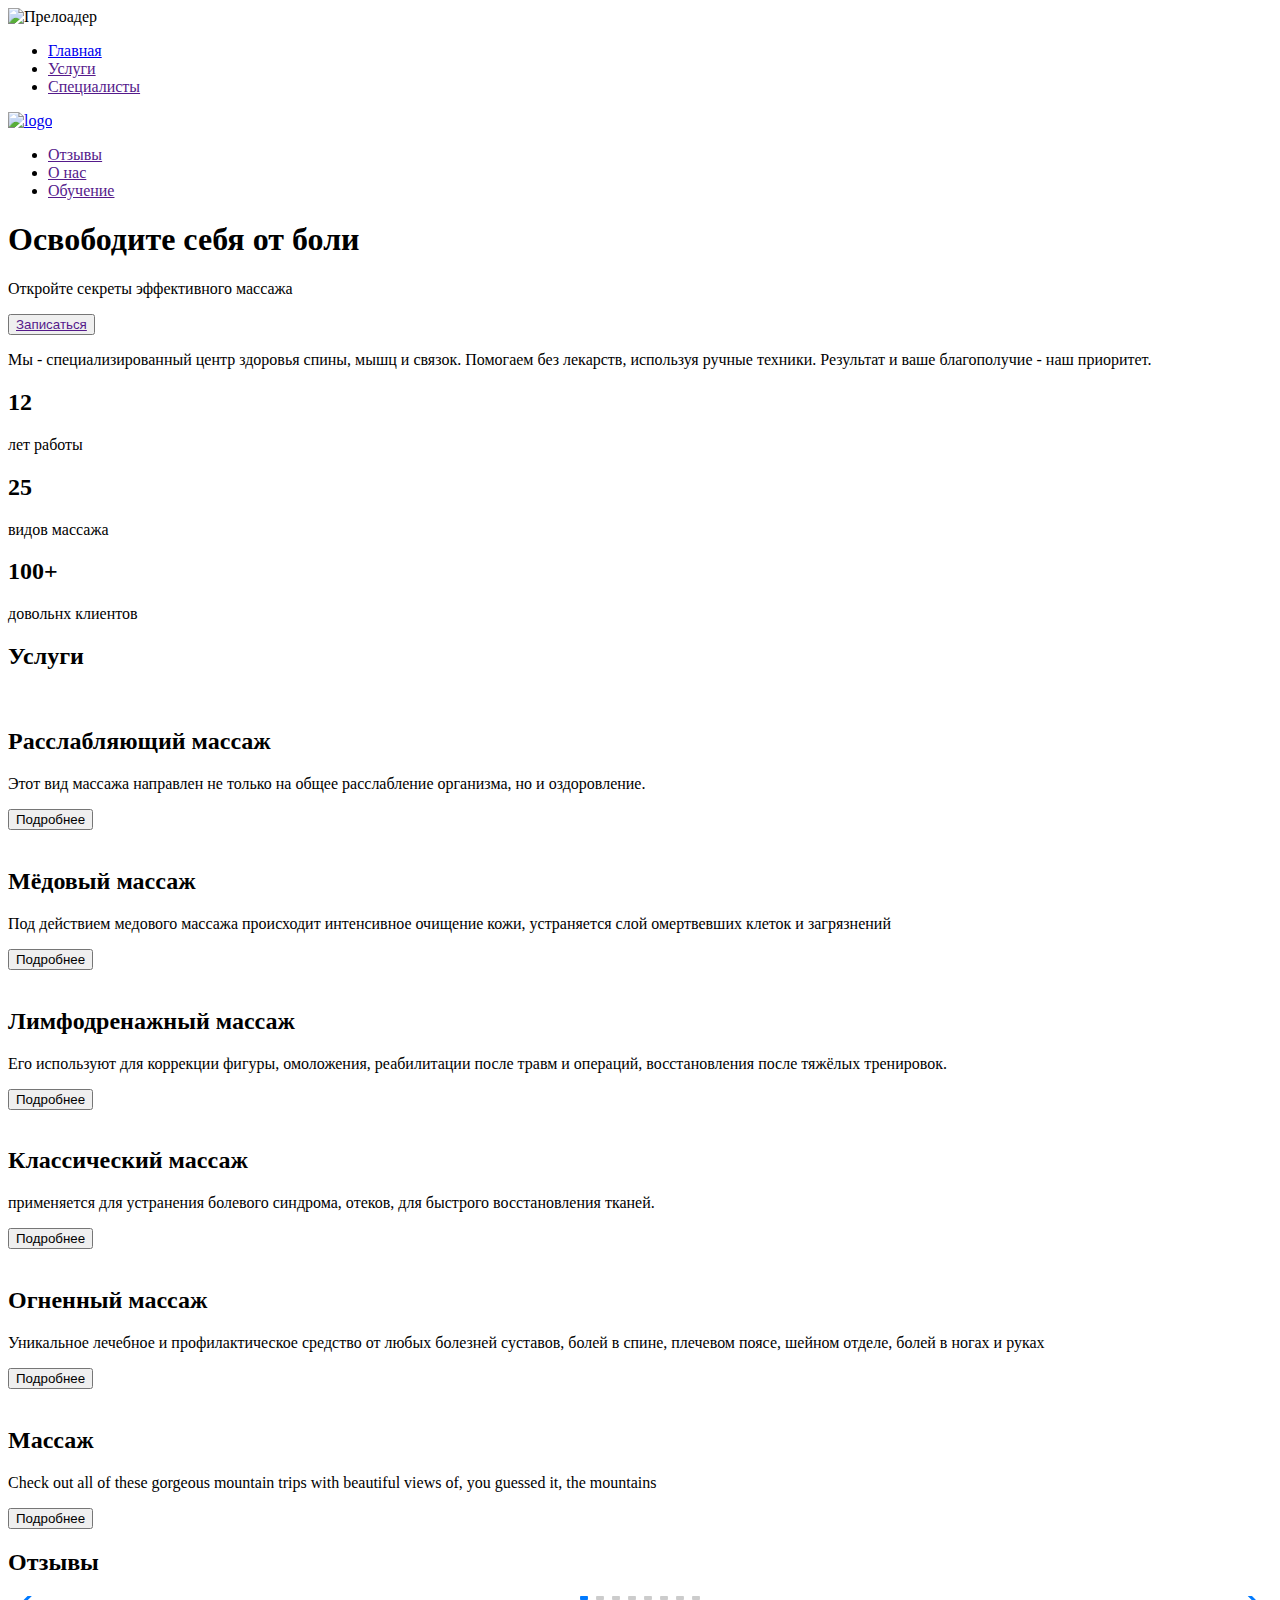
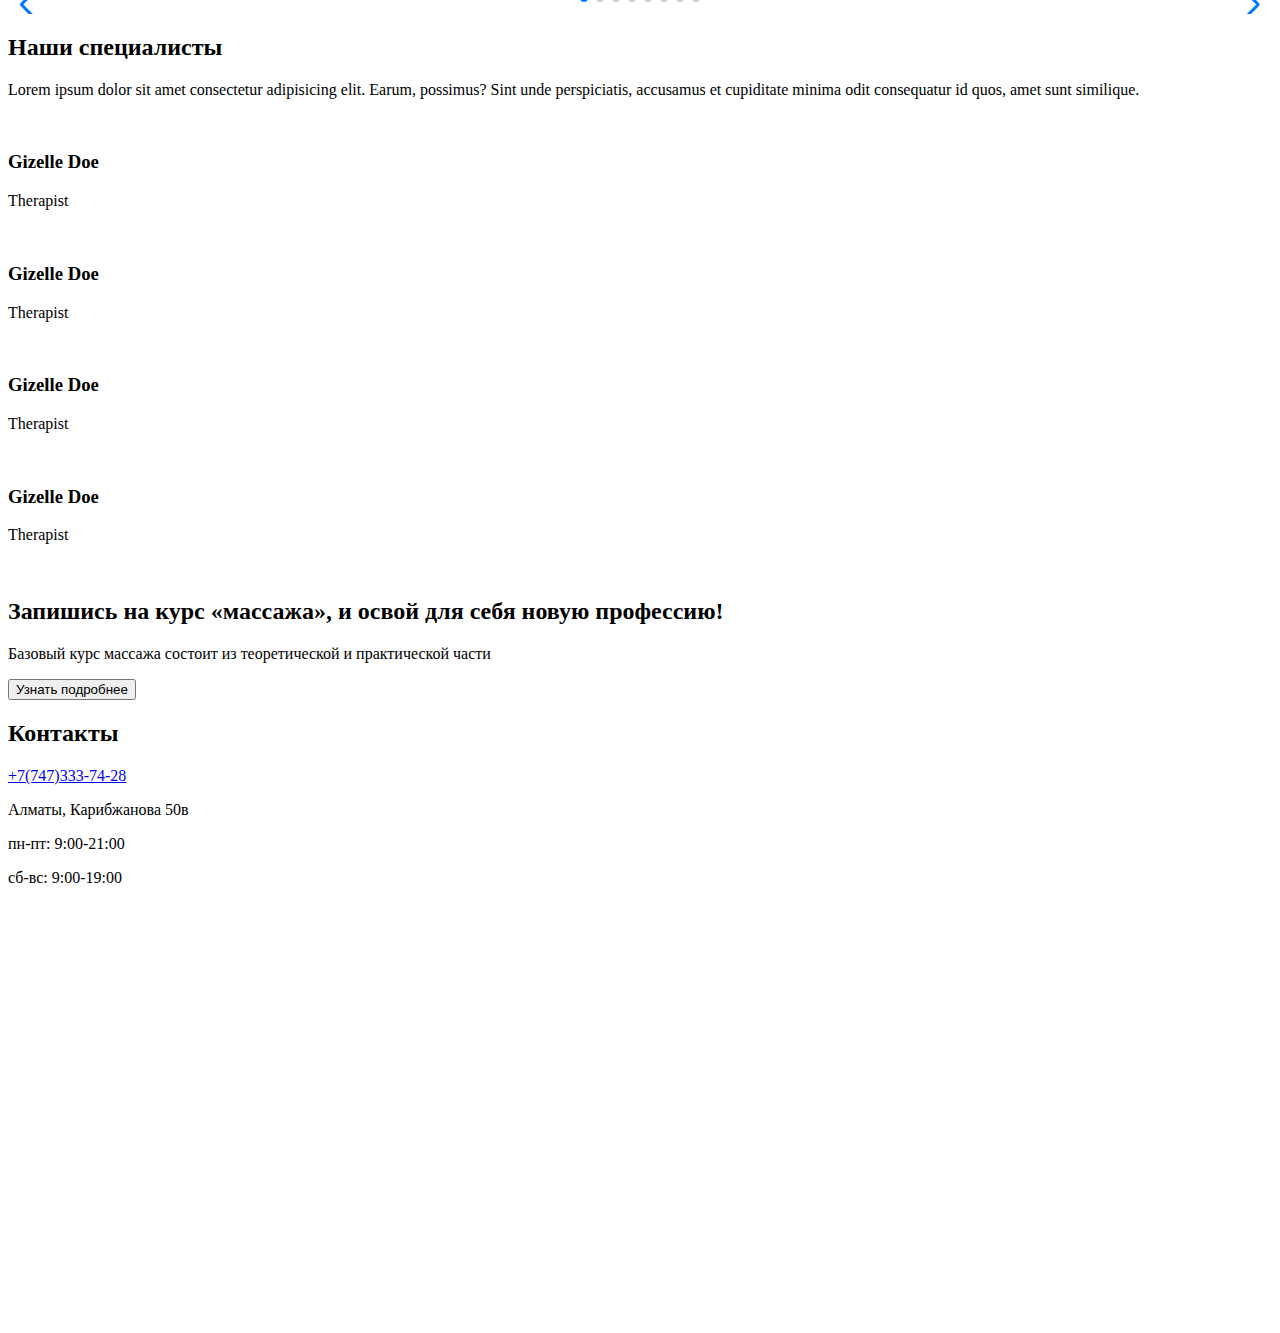
==== index.html @ 3107fb5e "Add files via upload" ====
<!DOCTYPE html>
<html lang="en">
<head>
    <meta charset="UTF-8">
    <meta http-equiv="X-UA-Compatible" content="IE=edge">
    <meta name="viewport" content="width=device-width, initial-scale=1.0">
    <title>DH Kaharov</title>
    <link rel="shortcut icon" href="./img/icon.png" type="image/x-icon">
    <link rel="stylesheet" href="css/main.css">
    <link rel="stylesheet" href="./sourse/css/style.css">
    <link href="https://cdn.jsdelivr.net/npm/bootstrap@5.3.0/dist/css/bootstrap.min.css" rel="stylesheet" integrity="sha384-9ndCyUaIbzAi2FUVXJi0CjmCapSmO7SnpJef0486qhLnuZ2cdeRhO02iuK6FUUVM" crossorigin="anonymous">
    <link href="https://fonts.googleapis.com/css?family=Open+Sans:300,regular,500,600,700,800,300italic,italic,500italic,600italic,700italic,800italic" rel="stylesheet" />
    <link href="https://fonts.googleapis.com/css?family=Geologica:300,regular,500,600,700,800,300italic,italic,500italic,600italic,700italic,800italic" rel="stylesheet" />
    <link rel="stylesheet" href="https://cdn.jsdelivr.net/npm/swiper@9/swiper-bundle.min.css"/>
</head>
<body>
    <div class="wrapper">
        <div id="preloader">
            <img src="img/preloader.jpg" alt="Прелоадер">
        </div>  
        <header class="main">
            <div class="container">
                <nav class="main-nav">
                    <ul>
                      <li><a href="index.html">Главная</a></li>
                      <li><a href="">Услуги</a></li>
                      <li><a href="">Специалисты</a></li>
                    </ul>
                    <a href="index.html" class="logo"><img src="./img/logo.png" alt="logo"></a>
                    <ul>
                      <li><a href="">Отзывы</a></li>
                      <li><a href="">О нас</a></li>
                      <li><a href="">Обучение</a></li>
                    </ul>
                </nav>
                <nav class="secondary-nav hidden">
                    <div class="secondary-nav-content">
                        <a href="index.html" class="logo"><img src="./img/icon.png" alt="logo"></a>
                        <div class="menu-burger">
                        <div class="burger-line"></div>
                        <div class="burger-line"></div>
                        <div class="burger-line"></div>
                        </div>
                        <div class="menu-items">
                            <div class="menu-close">x</div>
                            <img class="secondary-nav-logo" src="./img/icon.png" alt="logo">
                            <div><a href="index.html">Главная</a></div>
                            <div><a href="">Услуги</a></div>
                            <div><a href="">Специалисты</a></div>
                            <div><a href="">Отзывы</a></div>
                            <div><a href="">О нас</a></div>
                            <div><a href="">Обучение</a></div>
                            <div class="sm-icons">
                                <a href=""><img src="./img/icons8-instagram-50.png" alt=""></a>
                                <a href=""><img src="./img/icons8-whatsapp-50.png" alt=""></a>
                            </div>
                        </div>
                    </div>    
                </nav>                         
                <section class="main__content">
                    <div class="main__text">
                        <h1 class="main__title">Освободите себя от боли</h1>
                        <p class="main__subtitle">Откройте секреты эффективного массажа</p>
                        <button class="main__button"><a href="">Записаться</a></button>
                    </div>
                </section>
            </div>
        </header>
        <section class="about-us">
            <div class="container">
                <div class="about-us__text">
                    <p>Мы - специализированный центр здоровья спины, мышц и связок. Помогаем без лекарств, используя ручные техники. Результат и ваше благополучие - наш приоритет.</p>
                </div>
                <div class="about-us__numbers">
                    <div class="about-us__numbers_card">
                        <h2>12</h2>
                        <p>лет работы</p>
                    </div>
                    <div class="about-us__numbers_card">
                        <h2>25</h2>
                        <p>видов массажа</p>
                    </div>
                    <div class="about-us__numbers_card">
                        <h2>100+</h2>
                        <p>довольнх клиентов</p>
                    </div>
                </div>
            </div>
        </section>
        <section class="services">
            <div class="container">
                <div class="title">
                    <h2>Услуги</h2>
                </div>
                <div class="services__content">
                    <div class="services__card">
                        <div class="services__card_content">
                            <div class="services__card_img">
                                <img src="./img/services-img1.jpg" alt="">
                            </div>
                            <div class="services__card_text">
                                <h2 class="services__card_title">Расслабляющий массаж</h2>
                                <p class="services__card_paragraph">Этот вид массажа направлен не только на общее расслабление организма, но и оздоровление.</p>
                                <button class="services__card_btn">Подробнее</button>
                            </div>    
                        </div>
                    </div>
                    <div class="services__card">
                        <div class="services__card_content">
                            <div class="services__card_img">
                                <img src="./img/services-img2.jpg" alt="">
                            </div>
                            <div class="services__card_text">
                                <h2 class="services__card_title">Мёдовый массаж</h2>
                                <p class="services__card_paragraph">Под действием медового массажа происходит интенсивное очищение кожи, устраняется слой омертвевших клеток и загрязнений</p>
                                <button class="services__card_btn">Подробнее</button>
                            </div>    
                        </div>
                    </div>
                    <div class="services__card">
                        <div class="services__card_content">
                            <div class="services__card_img">
                                <img src="./img/services-img3.jpg" alt="">
                            </div>
                            <div class="services__card_text">
                                <h2 class="services__card_title">Лимфодренажный массаж</h2>
                                <p class="services__card_paragraph">Его используют для коррекции фигуры, омоложения, реабилитации после травм и операций, восстановления после тяжёлых тренировок.</p>
                                <button class="services__card_btn">Подробнее</button>
                            </div>    
                        </div>
                    </div>
                    <div class="services__card">
                        <div class="services__card_content">
                            <div class="services__card_img">
                                <img src="./img/services-img4.jpg" alt="">
                            </div>
                            <div class="services__card_text">
                                <h2 class="services__card_title">Классический массаж</h2>
                                <p class="services__card_paragraph"> применяется для устранения болевого синдрома, отеков, для быстрого восстановления тканей.</p>
                                <button class="services__card_btn">Подробнее</button>
                            </div>    
                        </div>
                    </div>
                    <div class="services__card">
                        <div class="services__card_content">
                            <div class="services__card_img">
                                <img src="./img/services-img5.jpg" alt="">
                            </div>
                            <div class="services__card_text">
                                <h2 class="services__card_title">Огненный массаж</h2>
                                <p class="services__card_paragraph">Уникальное лечебное и профилактическое средство от любых болезней суставов, болей в спине, плечевом поясе, шейном отделе, болей в ногах и руках</p>
                                <button class="services__card_btn">Подробнее</button>
                            </div>    
                        </div>
                    </div>
                    <div class="services__card">
                        <div class="services__card_content">
                            <div class="services__card_img">
                                <img src="./img/main-bg.jpg" alt="">
                            </div>
                            <div class="services__card_text">
                                <h2 class="services__card_title">Массаж</h2>
                                <p class="services__card_paragraph">Check out all of these gorgeous mountain trips with beautiful views of, you guessed it, the mountains</p>
                                <button class="services__card_btn">Подробнее</button>
                            </div>    
                        </div>
                    </div>
                </div>    
            </div>
        </section>
        <section class="reviews">
            <div class="container">
                <div class="title">
                    <h2>Отзывы</h2>
                </div>
                <div class="swiper">
                    <!-- Additional required wrapper -->
                    <div class="swiper-wrapper">
                      <!-- Slides -->
                      <div class="swiper-slide">
                        <img src="./img/IMG-20230613-WA0012.jpg" alt="">
                      </div>
                      <div class="swiper-slide">
                        <img src="./img/IMG-20230613-WA0009.jpg" alt="">
                      </div>
                      <div class="swiper-slide">
                        <img src="./img/IMG-20230613-WA0010.jpg" alt="">
                      </div>
                      <div class="swiper-slide">
                        <img src="./img/IMG-20230613-WA0011.jpg" alt="">
                      </div>
                      <div class="swiper-slide">
                        <img src="./img/IMG-20230613-WA0008.jpg" alt="">
                      </div>
                      <div class="swiper-slide">
                        <img src="./img/IMG-20230613-WA0013.jpg" alt="">
                      </div>
                      <div class="swiper-slide">
                        <img src="./img/IMG-20230613-WA0014.jpg" alt="">
                      </div>
                      <div class="swiper-slide">
                        <img src="./img/IMG-20230613-WA0015.jpg" alt="">
                      </div>
                    </div>
                    <!-- If we need pagination -->
                    <div class="swiper-pagination"></div>
                  
                    <!-- If we need navigation buttons -->
                    <div class="swiper-button-prev"></div>
                    <div class="swiper-button-next"></div>
                </div>
            </div>
        </section>
        <section class="specialists">
            <div class="container">
                <div class="title">
                    <h2>Наши специалисты</h2>
                </div>
                <div class="subtitle">
                    <p>Lorem ipsum dolor sit amet consectetur adipisicing elit. Earum, possimus? Sint unde perspiciatis, accusamus et cupiditate minima odit consequatur id quos, amet sunt similique.</p>
                </div>
                <div class="specialists__content">
                    <div class="specialists__card">
                        <div class="specialists__card_img">
                            <a href=""><img src="./img/specialist1.jpg" alt=""></a>
                        </div>
                        <div class="specialists__card_text">
                            <h3>Gizelle Doe</h3>
                            <p>Therapist</p>
                        </div>
                    </div>
                    <div class="specialists__card">
                        <div class="specialists__card_img">
                            <a href=""><img src="./img/specialist1.jpg" alt=""></a>
                        </div>
                        <div class="specialists__card_text">
                            <h3>Gizelle Doe</h3>
                            <p>Therapist</p>
                        </div>
                    </div>
                    <div class="specialists__card">
                        <div class="specialists__card_img">
                            <a href=""><img src="./img/specialist1.jpg" alt=""></a>
                        </div>
                        <div class="specialists__card_text">
                            <h3>Gizelle Doe</h3>
                            <p>Therapist</p>
                        </div>
                    </div>
                    <div class="specialists__card">
                        <div class="specialists__card_img">
                            <a href=""><img src="./img/specialist1.jpg" alt=""></a>
                        </div>
                        <div class="specialists__card_text">
                            <h3>Gizelle Doe</h3>
                            <p>Therapist</p>
                        </div>
                    </div>
                </div>
            </div>
        </section>
        <section class="education">
            <div class="container">
                <div class="education__content">
                    <div class="education__left-side">
                        <img src="./img/main-bg.jpg" alt="">
                    </div>
                    <div class="education__right-side">
                        <h2>Запишись на курс «массажа», и освой для себя новую профессию!</h2>
                        <p>Базовый курс массажа состоит из теоретической и практической части</p>
                        <a href=""><button>Узнать подробнее</button></a>
                    </div>
                </div>
            </div>
        </section>
        <footer class="footer">
            <div class="container">
                <div class="title">
                    <h2>Контакты</h2>
                </div>
                <div class="footer-content">
                    <a href="tel: +77473337428">+7(747)333-74-28</a>
                    <p>Алматы, Карибжанова 50в</p>
                    <div class="work-time">
                        <p>пн-пт: 9:00-21:00</p>
                        <p>сб-вс: 9:00-19:00</p>
                    </div>    
                    <div class="sm-icons">
                        <a href=""><img src="./img/icons8-instagram-50(2).png" alt=""></a>
                        <a href=""><img src="./img/icons8-instagram-50(3).png" alt=""></a>
                    </div>
                </div>
            </div>
            <div class="map">
                <iframe src="https://yandex.ru/map-widget/v1/?um=constructor%3Acec9c7f792a55ae64601b082ec196ba733e096e8151236e1dc5ca9fef5387ab4&amp;source=constructor" width="100%" height="400" frameborder="0"></iframe>
            </div>
        </footer>
    </div>
    <script src="https://cdn.jsdelivr.net/npm/bootstrap@5.3.0/dist/js/bootstrap.bundle.min.js" integrity="sha384-geWF76RCwLtnZ8qwWowPQNguL3RmwHVBC9FhGdlKrxdiJJigb/j/68SIy3Te4Bkz" crossorigin="anonymous"></script>
    <script type="text/javascript" src="./sourse/js/main.js"></script>     
    <script src="https://cdn.jsdelivr.net/npm/swiper@9/swiper-bundle.min.js"></script>
    <script>
        const swiper = new Swiper('.swiper', {
        // Optional parameters
        loop: true,
        autoplay: {
            delay: 5000,
        },

        // If we need pagination
        pagination: {
            el: '.swiper-pagination',
        },

        // Navigation arrows
        navigation: {
            nextEl: '.swiper-button-next',
            prevEl: '.swiper-button-prev',
        },
        });
    </script>
    <script>
        var mainNav = document.querySelector('.main-nav');
        var secondaryNav = document.querySelector('.secondary-nav');
        var options = {
        rootMargin: '-50px 0px 0px 0px' // Adjust the rootMargin value as needed
        };

        var observer = new IntersectionObserver(function(entries) {
        entries.forEach(function(entry) {
            if (entry.isIntersecting) {
            secondaryNav.style.display = 'none';
            } else {
            secondaryNav.style.display = 'block';
            }
        });
        }, options);

        observer.observe(mainNav);
    </script>
    <script>
        var menuBurger = document.querySelector('.menu-burger');
        var menuItems = document.querySelector('.menu-items');
        var menuClose = document.querySelector('.menu-close');

        menuBurger.addEventListener('click', function() {
        menuItems.classList.toggle('show');
        });

        menuClose.addEventListener('click', function() {
        menuItems.classList.remove('show');
        });
    </script>
</body>
</html>
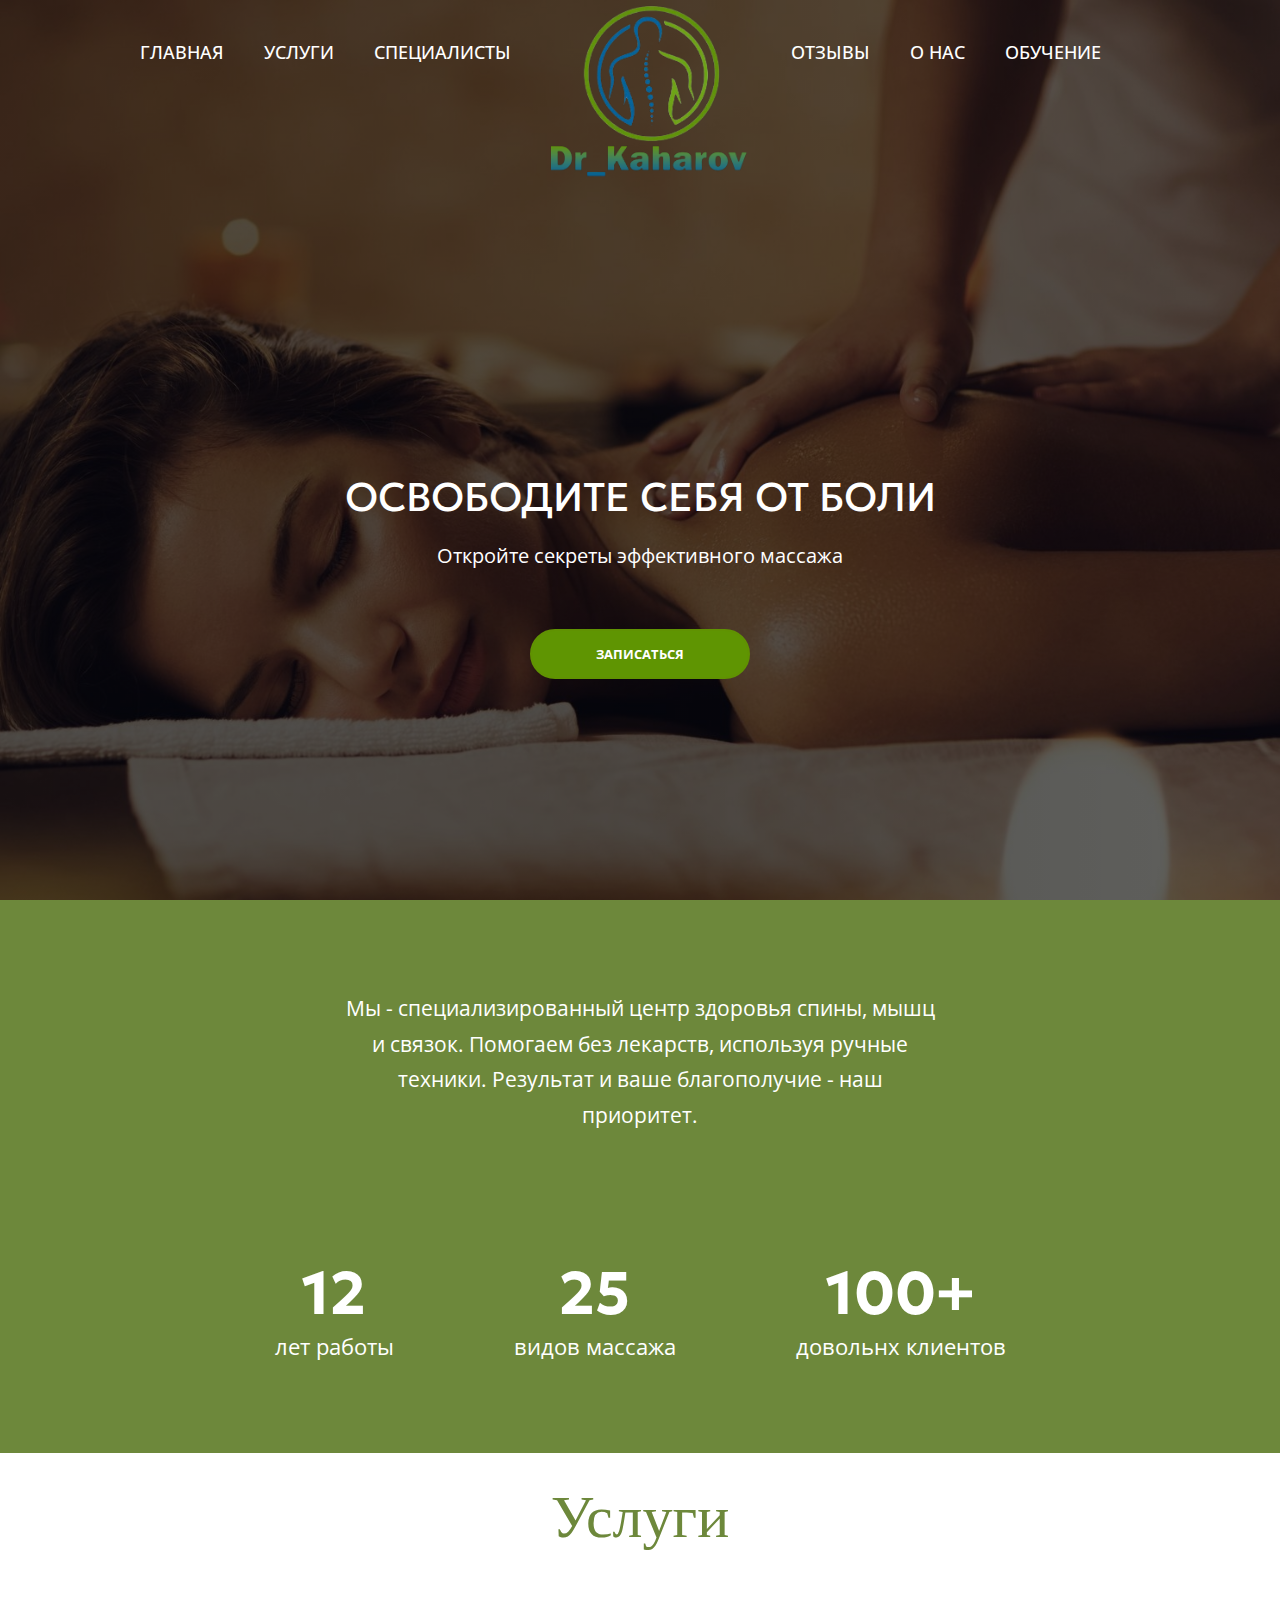
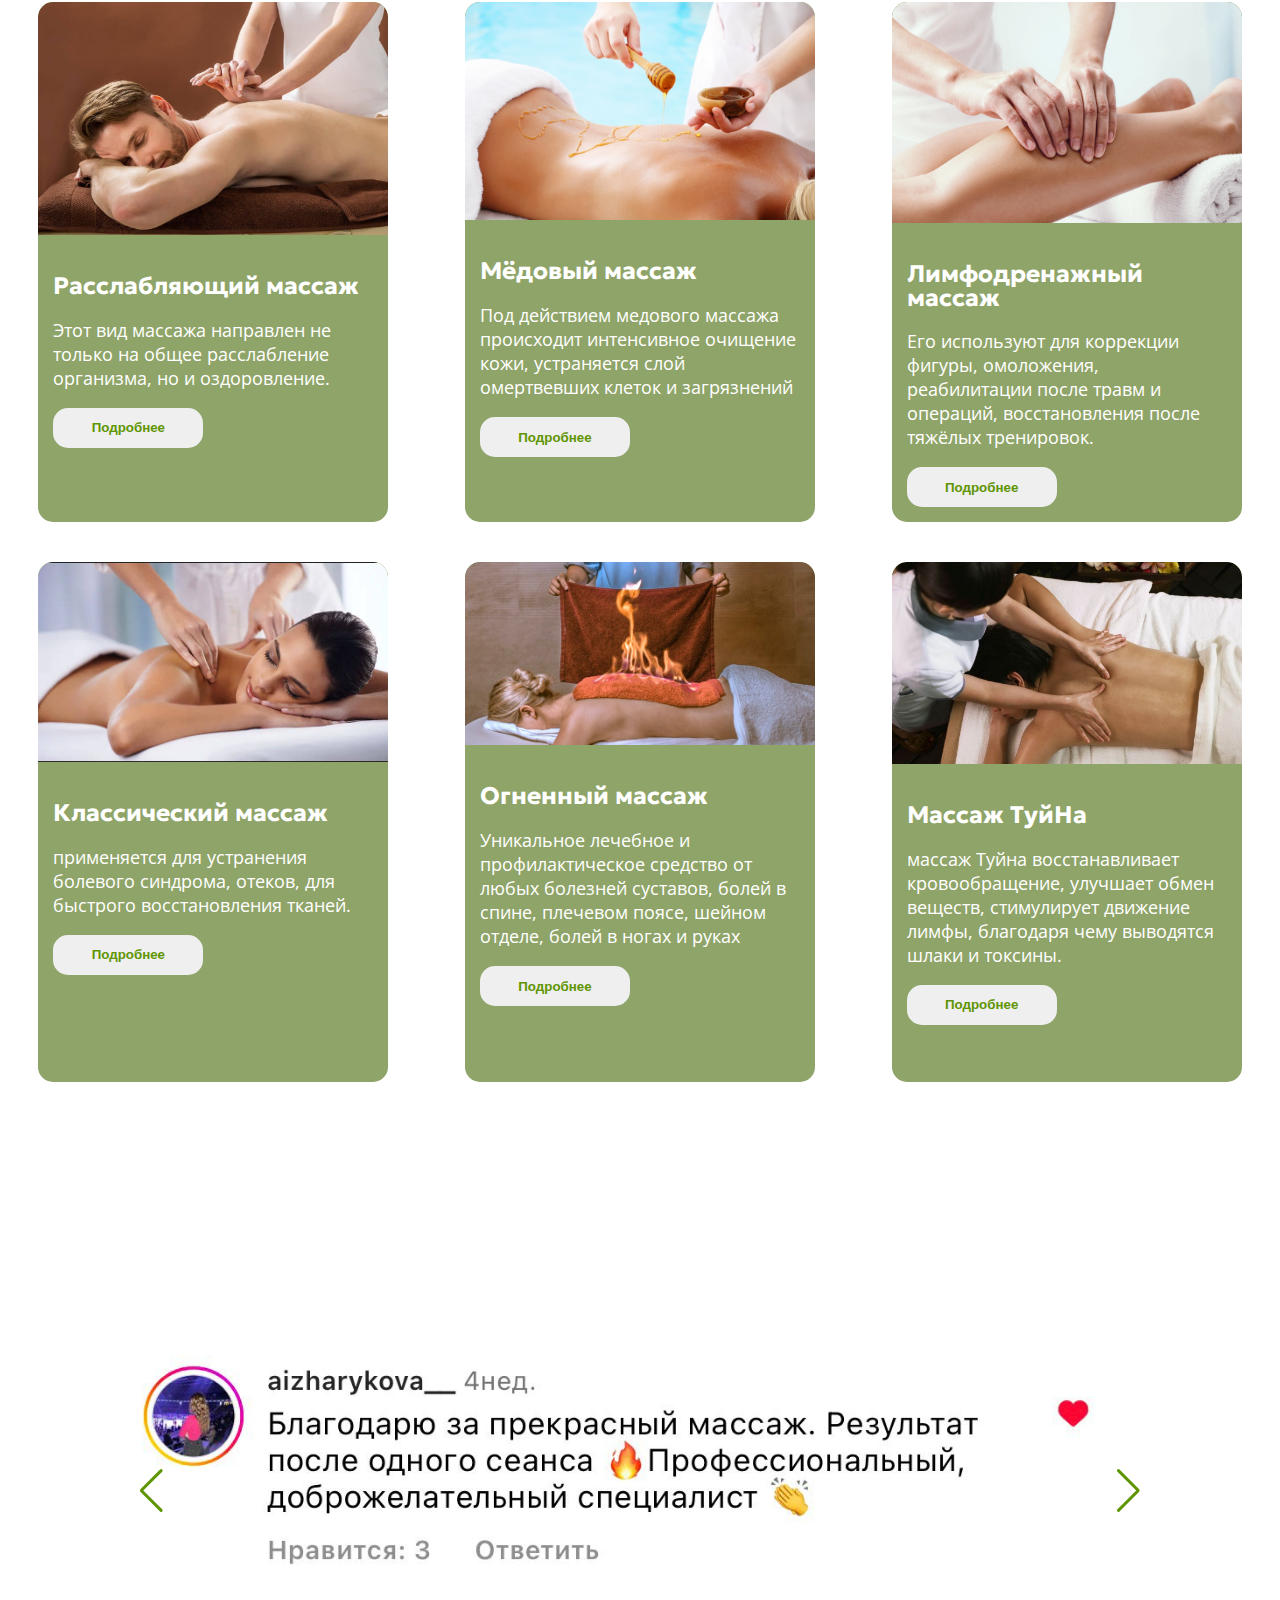
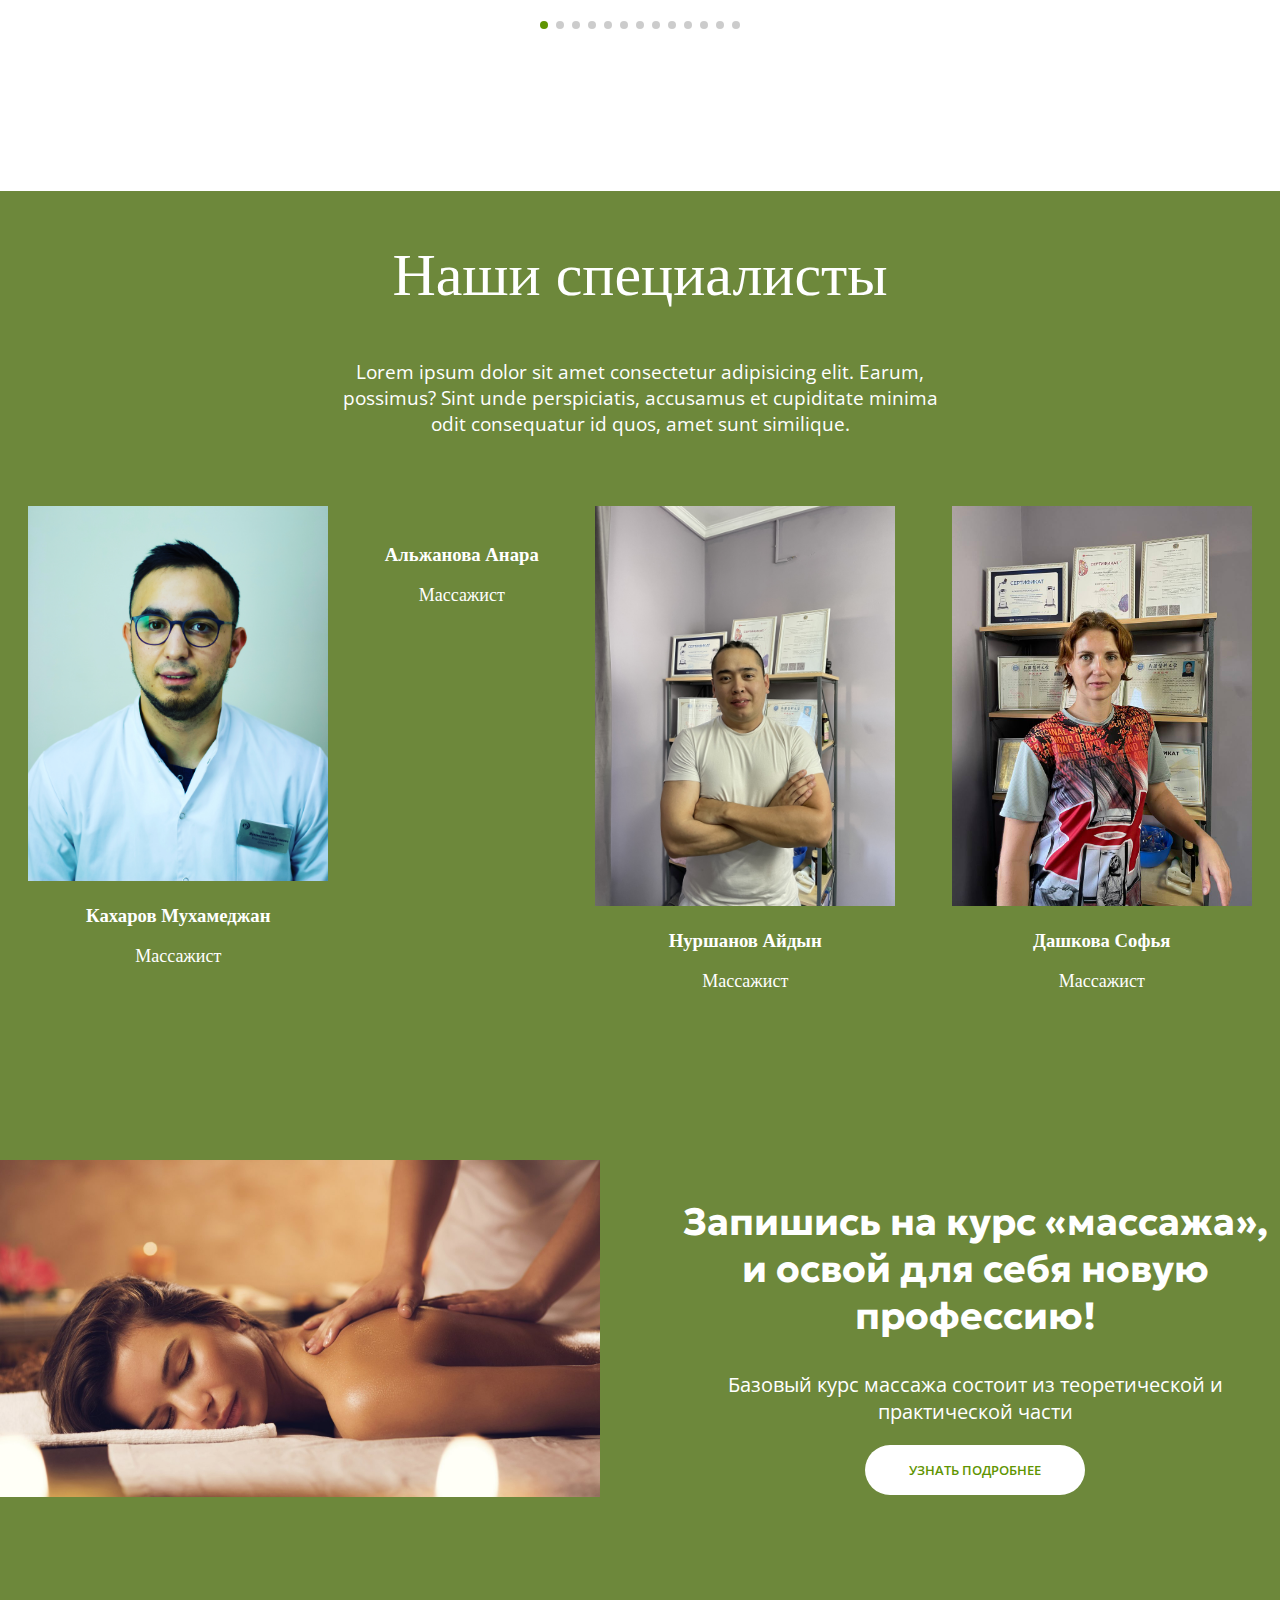
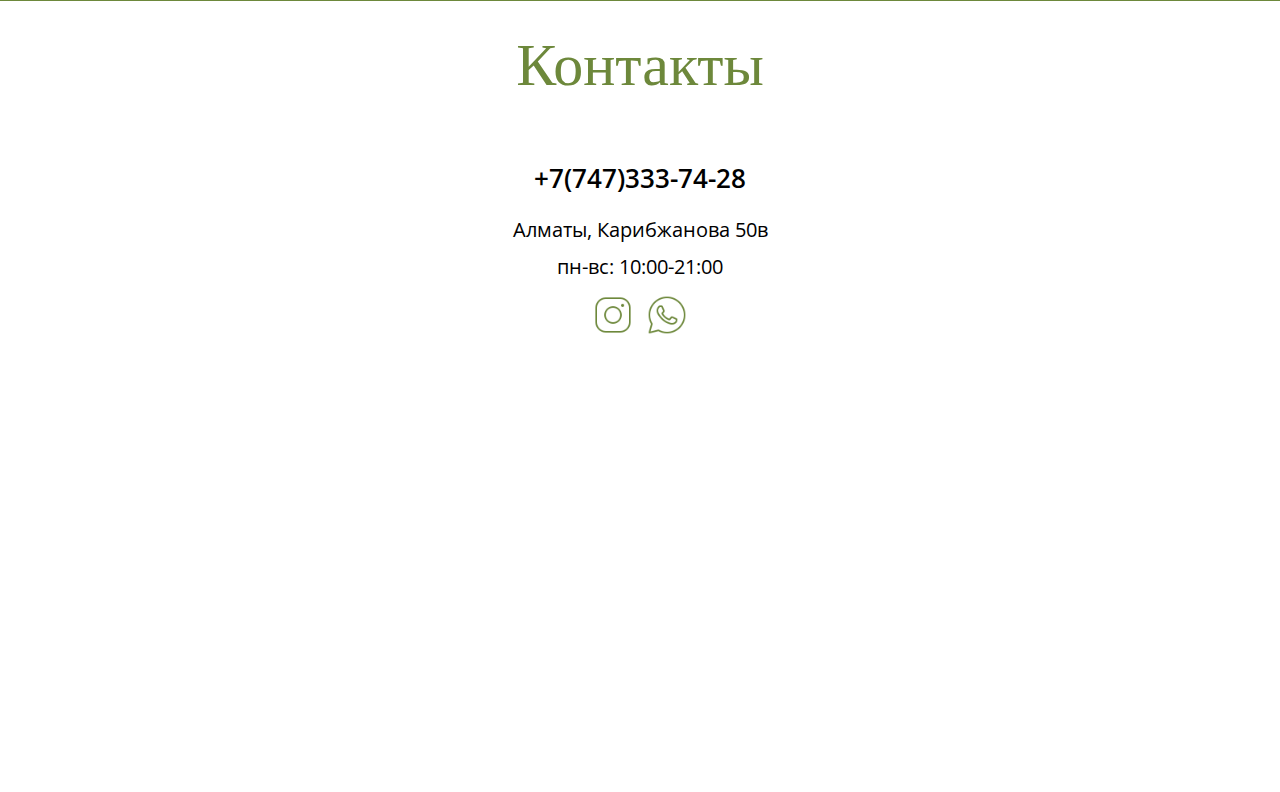
==== commit da2f1016: "Add files via upload" ====
--- a/index.html
+++ b/index.html
@@ -1,5 +1,5 @@
 <!DOCTYPE html>
-<html lang="en">
+<html lang="ru">
 <head>
     <meta charset="UTF-8">
     <meta http-equiv="X-UA-Compatible" content="IE=edge">
@@ -18,19 +18,19 @@
         <div id="preloader">
             <img src="img/preloader.jpg" alt="Прелоадер">
         </div>  
-        <header class="main">
+        <header class="main" id="main">
             <div class="container">
                 <nav class="main-nav">
                     <ul>
-                      <li><a href="index.html">Главная</a></li>
-                      <li><a href="">Услуги</a></li>
-                      <li><a href="">Специалисты</a></li>
+                      <li><a href="#main">Главная</a></li>
+                      <li><a href="#services">Услуги</a></li>
+                      <li><a href="#specialists">Специалисты</a></li>
                     </ul>
                     <a href="index.html" class="logo"><img src="./img/logo.png" alt="logo"></a>
                     <ul>
-                      <li><a href="">Отзывы</a></li>
-                      <li><a href="">О нас</a></li>
-                      <li><a href="">Обучение</a></li>
+                      <li><a href="#reviews">Отзывы</a></li>
+                      <li><a href="#about-us">О нас</a></li>
+                      <li><a href="#education">Обучение</a></li>
                     </ul>
                 </nav>
                 <nav class="secondary-nav hidden">
@@ -44,12 +44,12 @@
                         <div class="menu-items">
                             <div class="menu-close">x</div>
                             <img class="secondary-nav-logo" src="./img/icon.png" alt="logo">
-                            <div><a href="index.html">Главная</a></div>
-                            <div><a href="">Услуги</a></div>
-                            <div><a href="">Специалисты</a></div>
-                            <div><a href="">Отзывы</a></div>
-                            <div><a href="">О нас</a></div>
-                            <div><a href="">Обучение</a></div>
+                            <div><a href="#main">Главная</a></div>
+                            <div><a href="#services">Услуги</a></div>
+                            <div><a href="#specialists">Специалисты</a></div>
+                            <div><a href="#reviews">Отзывы</a></div>
+                            <div><a href="#about-us">О нас</a></div>
+                            <div><a href="#education">Обучение</a></div>
                             <div class="sm-icons">
                                 <a href=""><img src="./img/icons8-instagram-50.png" alt=""></a>
                                 <a href=""><img src="./img/icons8-whatsapp-50.png" alt=""></a>
@@ -66,7 +66,7 @@
                 </section>
             </div>
         </header>
-        <section class="about-us">
+        <section class="about-us" id="about-us">
             <div class="container">
                 <div class="about-us__text">
                     <p>Мы - специализированный центр здоровья спины, мышц и связок. Помогаем без лекарств, используя ручные техники. Результат и ваше благополучие - наш приоритет.</p>
@@ -87,7 +87,7 @@
                 </div>
             </div>
         </section>
-        <section class="services">
+        <section class="services" id="services">
             <div class="container">
                 <div class="title">
                     <h2>Услуги</h2>
@@ -156,11 +156,11 @@
                     <div class="services__card">
                         <div class="services__card_content">
                             <div class="services__card_img">
-                                <img src="./img/main-bg.jpg" alt="">
-                            </div>
-                            <div class="services__card_text">
-                                <h2 class="services__card_title">Массаж</h2>
-                                <p class="services__card_paragraph">Check out all of these gorgeous mountain trips with beautiful views of, you guessed it, the mountains</p>
+                                <img src="./img/services-img6.jpg" alt="">
+                            </div>
+                            <div class="services__card_text">
+                                <h2 class="services__card_title">Массаж ТуйНа</h2>
+                                <p class="services__card_paragraph">массаж Туйна восстанавливает кровообращение, улучшает обмен веществ, стимулирует движение лимфы, благодаря чему выводятся шлаки и токсины.</p>
                                 <button class="services__card_btn">Подробнее</button>
                             </div>    
                         </div>
@@ -168,7 +168,7 @@
                 </div>    
             </div>
         </section>
-        <section class="reviews">
+        <section class="reviews" id="reviews">
             <div class="container">
                 <div class="title">
                     <h2>Отзывы</h2>
@@ -200,6 +200,21 @@
                       </div>
                       <div class="swiper-slide">
                         <img src="./img/IMG-20230613-WA0015.jpg" alt="">
+                      </div>
+                      <div class="swiper-slide">
+                        <img src="./img/SoxYUCJPw2q8-thBI677kItMFj_Q9DMhbg7UfVOS_c4=_plaintext_638226246160205048.jpg" alt="">
+                      </div>
+                      <div class="swiper-slide">
+                        <img src="./img/IMG-20230618-WA0006.jpg" alt="">
+                      </div>
+                      <div class="swiper-slide">
+                        <img src="./img/IMG-20230618-WA0005.jpg" alt="">
+                      </div>
+                      <div class="swiper-slide">
+                        <img src="./img/IMG-20230618-WA0007.jpg" alt="">
+                      </div>
+                      <div class="swiper-slide">
+                        <img src="./img/IMG-20230618-WA0008.jpg" alt="">
                       </div>
                     </div>
                     <!-- If we need pagination -->
@@ -211,7 +226,7 @@
                 </div>
             </div>
         </section>
-        <section class="specialists">
+        <section class="specialists" id="specialists">
             <div class="container">
                 <div class="title">
                     <h2>Наши специалисты</h2>
@@ -222,44 +237,44 @@
                 <div class="specialists__content">
                     <div class="specialists__card">
                         <div class="specialists__card_img">
-                            <a href=""><img src="./img/specialist1.jpg" alt=""></a>
+                            <a href="./html/specialists/kaharov-muhamedzhan.html"><img src="./img/specialist3.JPEG" alt=""></a>
                         </div>
                         <div class="specialists__card_text">
-                            <h3>Gizelle Doe</h3>
-                            <p>Therapist</p>
+                            <h3>Кахаров Мухамеджан</h3>
+                            <p>Массажист</p>
                         </div>
                     </div>
                     <div class="specialists__card">
                         <div class="specialists__card_img">
-                            <a href=""><img src="./img/specialist1.jpg" alt=""></a>
+                            <a href="./html/specialists/alzhanova-anara.html"><img src="./img/specialist1.png" alt=""></a>
                         </div>
                         <div class="specialists__card_text">
-                            <h3>Gizelle Doe</h3>
-                            <p>Therapist</p>
+                            <h3>Альжанова Анара</h3>
+                            <p>Массажист</p>
                         </div>
                     </div>
                     <div class="specialists__card">
                         <div class="specialists__card_img">
-                            <a href=""><img src="./img/specialist1.jpg" alt=""></a>
+                            <a href="./html/specialists/nurshanov-aidyn.html"><img src="./img/specialist2.jpg" alt=""></a>
                         </div>
                         <div class="specialists__card_text">
-                            <h3>Gizelle Doe</h3>
-                            <p>Therapist</p>
+                            <h3>Нуршанов Айдын</h3>
+                            <p>Массажист</p>
                         </div>
                     </div>
                     <div class="specialists__card">
                         <div class="specialists__card_img">
-                            <a href=""><img src="./img/specialist1.jpg" alt=""></a>
+                            <a href="./html/specialists/dashkova-sofiya.html"><img src="./img/specialist4.jpg" alt=""></a>
                         </div>
                         <div class="specialists__card_text">
-                            <h3>Gizelle Doe</h3>
-                            <p>Therapist</p>
-                        </div>
-                    </div>
-                </div>
-            </div>
-        </section>
-        <section class="education">
+                            <h3>Дашкова Софья</h3>
+                            <p>Массажист</p>
+                        </div>
+                    </div>
+                </div>
+            </div>
+        </section>
+        <section class="education" id="education">
             <div class="container">
                 <div class="education__content">
                     <div class="education__left-side">
@@ -273,7 +288,7 @@
                 </div>
             </div>
         </section>
-        <footer class="footer">
+        <footer class="footer" id="footer">
             <div class="container">
                 <div class="title">
                     <h2>Контакты</h2>
@@ -282,8 +297,7 @@
                     <a href="tel: +77473337428">+7(747)333-74-28</a>
                     <p>Алматы, Карибжанова 50в</p>
                     <div class="work-time">
-                        <p>пн-пт: 9:00-21:00</p>
-                        <p>сб-вс: 9:00-19:00</p>
+                        <p>пн-вс: 10:00-21:00</p>
                     </div>    
                     <div class="sm-icons">
                         <a href=""><img src="./img/icons8-instagram-50(2).png" alt=""></a>
--- a/css/main.css
+++ b/css/main.css
@@ -0,0 +1,34 @@
+#preloader {
+  position: fixed;
+  top: 0;
+  left: 0;
+  width: 100%;
+  height: 100%;
+  background-color: #fff;
+  z-index: 9999;
+  display: flex;
+  justify-content: center;
+  align-items: center;
+}
+
+@keyframes scale {
+  0%, 100% { transform: scale(0.7); }
+  50% { transform: scale(0.8); }
+}
+
+#preloader img {
+  animation: scale 2s ease-in-out infinite;
+}
+
+.main {
+  background: linear-gradient(90deg, rgba(0,0,0,0.6727065826330532) 48%, rgba(0,0,0,0.6222864145658263) 100%), url(../img/main-bg.jpg);
+  background-size: cover;
+  background-position: center;
+}
+.reviews {
+  background: linear-gradient(90deg, rgba(0,0,0,0.6727065826330532) 48%, rgba(0,0,0,0.6222864145658263) 100%), url(../img/main-bg.jpg);
+  background-attachment: fixed;
+  background-position: center;
+  background-repeat: no-repeat;
+  background-size: cover;
+}
--- a/sourse/css/style.css
+++ b/sourse/css/style.css
@@ -0,0 +1,663 @@
+@charset "UTF-8";
+body {
+  padding: 0;
+  margin: 0;
+  -webkit-box-sizing: border-box;
+          box-sizing: border-box;
+}
+
+ul {
+  list-style: none;
+  margin: 0;
+  padding: 0;
+}
+
+a {
+  text-decoration: none !important;
+}
+
+.wrapper {
+  overflow-x: hidden;
+}
+
+.main {
+  height: 100vh;
+}
+.main nav {
+  display: -webkit-box;
+  display: -ms-flexbox;
+  display: flex;
+  -webkit-box-pack: center;
+      -ms-flex-pack: center;
+          justify-content: center;
+}
+.main nav ul {
+  display: -webkit-box;
+  display: -ms-flexbox;
+  display: flex;
+  margin-top: 40px;
+  padding: 0;
+}
+.main nav ul li {
+  margin: 0 20px;
+  font-family: "Open Sans";
+  font-size: 18px;
+  font-weight: 500;
+  text-transform: uppercase;
+}
+.main nav ul li:first-child {
+  margin-left: 0;
+}
+.main nav ul li:last-child {
+  margin-right: 40px;
+}
+.main nav ul li a {
+  color: #fff;
+}
+.main nav ul li a:hover {
+  color: #5f9502;
+  -webkit-transition: 0.5s;
+  transition: 0.5s;
+}
+.main__text {
+  color: #fff;
+  text-align: center;
+  padding-top: 20%;
+}
+.main__title {
+  font-family: "Geologica";
+  font-size: 40px;
+  font-weight: 400;
+  text-transform: uppercase;
+  margin-bottom: 20px;
+}
+.main__subtitle {
+  font-family: "Open Sans";
+  font-size: 20px;
+  margin-bottom: 60px;
+}
+.main__button {
+  width: 220px;
+  height: 50px;
+  border-radius: 30px;
+  border: none;
+  background-color: #5f9502;
+  border: 2px solid #609202;
+  margin-bottom: 100px;
+}
+.main__button a {
+  color: #fff;
+  font-family: "Open Sans";
+  text-transform: uppercase;
+  font-weight: 700;
+}
+.main__button:hover {
+  background: transparent;
+  -webkit-transition: 0.5s;
+  transition: 0.5s;
+}
+
+.logo {
+  padding-right: 40px;
+}
+.logo img {
+  width: 200px;
+}
+
+.about-us {
+  padding: 70px 0;
+  background: #6d883b;
+  color: #fff;
+}
+.about-us__text {
+  display: -webkit-box;
+  display: -ms-flexbox;
+  display: flex;
+  -webkit-box-pack: center;
+      -ms-flex-pack: center;
+          justify-content: center;
+  text-align: center;
+}
+.about-us__text p {
+  max-width: 600px;
+  font-family: "Open Sans";
+  font-size: 21px;
+  line-height: 170%;
+}
+.about-us__numbers {
+  display: -webkit-box;
+  display: -ms-flexbox;
+  display: flex;
+  -webkit-box-pack: center;
+      -ms-flex-pack: center;
+          justify-content: center;
+  text-align: center;
+  margin-top: 50px;
+}
+.about-us__numbers_card {
+  margin: 0 60px;
+}
+.about-us__numbers_card p {
+  font-family: "Open Sans";
+  font-size: 22px;
+  margin-top: 0;
+}
+.about-us__numbers_card h2 {
+  font-family: "Geologica";
+  font-size: 60px;
+  margin-bottom: 0;
+}
+
+.services {
+  padding: 30px 0 50px 0;
+}
+.services .title h2 {
+  color: #6d883b;
+  margin-bottom: 30px;
+  margin-top: 0;
+}
+.services__content {
+  display: -webkit-box;
+  display: -ms-flexbox;
+  display: flex;
+  -ms-flex-wrap: wrap;
+      flex-wrap: wrap;
+}
+.services__card {
+  margin: 20px auto;
+}
+.services__card_content {
+  max-width: 350px;
+  height: 520px;
+  border-radius: 15px;
+  background-color: rgba(109, 136, 59, 0.768627451);
+}
+.services__card_content:hover .services__card_img img {
+  -webkit-transform: scale(1.2);
+          transform: scale(1.2);
+}
+.services__card_img {
+  overflow: hidden;
+  border-radius: 15px 15px 0 0;
+}
+.services__card_img img {
+  width: 100%;
+  border-radius: 15px 15px 0 0;
+  -webkit-transition: 1s;
+  transition: 1s;
+}
+.services__card_text {
+  padding: 15px;
+  color: #fff;
+}
+.services__card_title {
+  font-family: "Geologica";
+  line-height: 100%;
+}
+.services__card_paragraph {
+  font-family: "Open Sans";
+  font-size: 18px;
+}
+.services__card_btn {
+  width: 150px;
+  height: 40px;
+  margin-bottom: 10px;
+  border-radius: 15px;
+  color: #5f9502;
+  font-weight: 600;
+  border: none;
+}
+.services__card_btn:hover {
+  background-color: transparent;
+  border: 2px solid #fff;
+  color: #fff;
+  -webkit-transition: 0.5s;
+  transition: 0.5s;
+}
+
+.title {
+  text-align: center;
+}
+.title h2 {
+  font-family: "Geologica italic";
+  font-size: 60px;
+  font-weight: 400;
+  color: #fff;
+  margin-bottom: 30px;
+  margin-top: 0;
+}
+
+.swiper {
+  width: 80%;
+  border-radius: 20px;
+  margin: 100px 0;
+}
+
+.reviews {
+  padding: 20px 0 50px 0;
+}
+.reviews .title h2 {
+  margin-bottom: 50px;
+}
+
+.swiper-slide {
+  border-radius: 20px;
+}
+.swiper-slide img {
+  width: 100%;
+  border-radius: 20px;
+}
+
+.swiper-pagination-bullet-active {
+  background: #5f9502 !important;
+}
+
+.swiper-button-prev::after, .swiper-button-next::after {
+  color: #5f9502;
+}
+
+.main-nav {
+  position: relative;
+  z-index: 100;
+}
+
+.secondary-nav.active {
+  opacity: 1;
+}
+
+.secondary-nav .logo {
+  display: -webkit-box;
+  display: -ms-flexbox;
+  display: flex;
+  -webkit-box-align: center;
+      -ms-flex-align: center;
+          align-items: center;
+}
+
+.secondary-nav ul {
+  list-style: none;
+  display: -webkit-box;
+  display: -ms-flexbox;
+  display: flex;
+  -webkit-box-align: center;
+      -ms-flex-align: center;
+          align-items: center;
+}
+
+.secondary-nav ul li {
+  margin-left: 15px;
+}
+
+.hidden {
+  display: none;
+}
+
+.secondary-nav {
+  display: none;
+  -webkit-transition: opacity 0.3s ease;
+  transition: opacity 0.3s ease;
+}
+
+.secondary-nav-content {
+  position: fixed;
+  top: 0;
+  left: 0;
+  width: 100%;
+  height: 70px;
+  background-color: rgba(0, 0, 0, 0.4156862745);
+  color: #fff;
+  display: -webkit-box;
+  display: -ms-flexbox;
+  display: flex;
+  -webkit-box-pack: justify;
+      -ms-flex-pack: justify;
+          justify-content: space-between;
+  -webkit-box-align: center;
+      -ms-flex-align: center;
+          align-items: center;
+  padding: 0 50px;
+  z-index: 999;
+}
+
+.secondary-nav .logo img {
+  width: 60px;
+}
+
+.menu-burger {
+  display: -webkit-box;
+  display: -ms-flexbox;
+  display: flex;
+  -webkit-box-orient: vertical;
+  -webkit-box-direction: normal;
+      -ms-flex-direction: column;
+          flex-direction: column;
+  cursor: pointer;
+}
+
+.burger-line {
+  width: 25px;
+  height: 3px;
+  background-color: #fff;
+  margin-bottom: 5px;
+  -webkit-transition: all 0.3s ease;
+  transition: all 0.3s ease;
+}
+
+.menu-items {
+  position: fixed;
+  top: 0;
+  left: 0;
+  width: 100%;
+  height: 100vh;
+  background-color: #6d883b;
+  display: -webkit-box;
+  display: -ms-flexbox;
+  display: flex;
+  -webkit-box-orient: vertical;
+  -webkit-box-direction: normal;
+      -ms-flex-direction: column;
+          flex-direction: column;
+  -webkit-box-pack: center;
+      -ms-flex-pack: center;
+          justify-content: center;
+  -webkit-box-align: center;
+      -ms-flex-align: center;
+          align-items: center;
+  opacity: 0;
+  pointer-events: none;
+  -webkit-transition: opacity 0.3s ease;
+  transition: opacity 0.3s ease;
+}
+
+.menu-items.hidden {
+  opacity: 0;
+}
+
+.menu-items.show {
+  opacity: 1;
+  pointer-events: auto;
+}
+
+.menu-items a {
+  color: #fff;
+  font-size: 22px;
+  line-height: 200%;
+  font-family: "Open Sans";
+  text-transform: uppercase;
+}
+
+.menu-close {
+  cursor: pointer;
+  font-size: 18px;
+}
+
+/* Дополнительные стили для кнопки выхода */
+.menu-close:hover {
+  color: #ff0000;
+}
+
+.menu-items {
+  /* остальные стили остаются без изменений */
+  opacity: 0;
+  pointer-events: none;
+  -webkit-transition: opacity 0.3s ease, -webkit-transform 0.3s ease;
+  transition: opacity 0.3s ease, -webkit-transform 0.3s ease;
+  transition: opacity 0.3s ease, transform 0.3s ease;
+  transition: opacity 0.3s ease, transform 0.3s ease, -webkit-transform 0.3s ease;
+  -webkit-transform: translateY(-100%);
+          transform: translateY(-100%);
+}
+.menu-items .secondary-nav-logo {
+  max-width: 70px;
+  position: absolute;
+  top: 10px;
+  left: 50px;
+}
+
+.menu-items.show {
+  opacity: 1;
+  pointer-events: auto;
+  -webkit-transform: translateY(0%);
+          transform: translateY(0%);
+}
+
+.menu-close {
+  /* остальные стили остаются без изменений */
+  position: absolute;
+  top: 10px;
+  right: 50px;
+  font-size: 50px;
+  font-weight: 600;
+  line-height: 100%;
+  cursor: pointer;
+  -webkit-transition: color 0.3s ease;
+  transition: color 0.3s ease;
+}
+
+.menu-close:hover {
+  color: #ff0000;
+}
+
+.secondary-nav .logo {
+  -webkit-box-ordinal-group: 2;
+      -ms-flex-order: 1;
+          order: 1;
+  margin-right: auto;
+}
+
+.menu-burger {
+  -webkit-box-ordinal-group: 3;
+      -ms-flex-order: 2;
+          order: 2;
+  margin-left: auto;
+}
+
+.sm-icons img {
+  width: 40px;
+  margin: 15px 5px;
+}
+
+.specialists {
+  background: #6d883b;
+  padding: 50px 0;
+}
+.specialists__content {
+  display: -webkit-box;
+  display: -ms-flexbox;
+  display: flex;
+  -ms-flex-wrap: wrap;
+      flex-wrap: wrap;
+}
+.specialists__card {
+  margin: 0 auto;
+  text-align: center;
+}
+.specialists__card_img {
+  max-width: 300px;
+  overflow: hidden;
+}
+.specialists__card_img img {
+  width: 100%;
+  -webkit-transition: 0.5s;
+  transition: 0.5s;
+}
+.specialists__card_img img:hover {
+  -webkit-transform: scale(1.1);
+          transform: scale(1.1);
+}
+.specialists__card_text {
+  margin-top: 20px;
+  color: #fff;
+}
+.specialists__card_text h3 {
+  font-family: "Geologica italic";
+  line-height: 120%;
+  margin-bottom: 0;
+}
+.specialists__card_text p {
+  font-family: "Open Sans italic";
+  font-size: 18px;
+}
+
+.subtitle {
+  text-align: center;
+  display: -webkit-box;
+  display: -ms-flexbox;
+  display: flex;
+  -webkit-box-pack: center;
+      -ms-flex-pack: center;
+          justify-content: center;
+  margin-bottom: 50px;
+}
+.subtitle p {
+  color: #fff;
+  font-family: "Open Sans";
+  font-size: 19px;
+  max-width: 600px;
+}
+
+.education {
+  background: #6d883b;
+  padding: 100px 0;
+}
+.education__content {
+  display: -webkit-box;
+  display: -ms-flexbox;
+  display: flex;
+  -webkit-box-align: center;
+      -ms-flex-align: center;
+          align-items: center;
+}
+.education__left-side {
+  margin-right: 70px;
+  max-width: 600px;
+}
+.education__left-side img {
+  width: 100%;
+}
+.education__right-side {
+  color: #fff;
+  text-align: center;
+}
+.education__right-side h2 {
+  font-family: "Geologica";
+  font-size: 38px;
+}
+.education__right-side p {
+  font-family: "Open Sans";
+  font-size: 20px;
+}
+.education__right-side button {
+  width: 220px;
+  height: 50px;
+  border-radius: 25px;
+  border: none;
+  background: #fff;
+  color: #5f9502;
+  font-weight: 600;
+  text-transform: uppercase;
+  font-family: "Open Sans";
+  -webkit-transition: 0.5s;
+  transition: 0.5s;
+}
+.education__right-side button:hover {
+  background: #6d883b;
+  border: 1px solid #fff;
+  color: #fff;
+}
+
+.footer {
+  padding-top: 30px;
+}
+.footer .title h2 {
+  color: #6d883b;
+  margin-bottom: 60px;
+}
+
+.footer-content {
+  text-align: center;
+  font-family: "Open Sans";
+  padding-bottom: 30px;
+}
+.footer-content a {
+  color: black;
+  font-weight: 600;
+  font-size: 26px;
+}
+.footer-content P {
+  font-size: 20px;
+  margin: 20px 0 10px 0;
+}
+
+.work-time p {
+  margin: 0;
+}
+
+@media only screen and (min-device-width: 768px) and (max-device-width: 1024px) {
+  .main {
+    height: 80vh;
+  }
+  .main nav ul li {
+    font-size: 14px;
+    margin: 0 10px;
+  }
+  .logo {
+    padding-right: 20px;
+  }
+  .logo img {
+    width: 100px;
+  }
+  .education__right-side h2 {
+    font-size: 26px;
+  }
+  .education__left-side {
+    margin-right: 30px;
+    max-width: 400px;
+  }
+}
+@media only screen and (min-device-width: 320px) and (max-device-width: 480px) {
+  .main {
+    height: 100vh;
+  }
+  .main nav ul li {
+    display: none;
+  }
+  .main__text {
+    padding-top: 40%;
+  }
+  .logo {
+    padding: 0;
+  }
+  .logo img {
+    width: 150px;
+  }
+  .about-us {
+    padding: 50px 0;
+  }
+  .about-us .about-us__text p {
+    font-size: 19px;
+  }
+  .about-us__numbers {
+    display: block;
+  }
+  .about-us__numbers_card {
+    margin: 50px 0;
+  }
+  .swiper {
+    width: 100%;
+  }
+  .education__content {
+    display: block;
+    text-align: center;
+  }
+  .education__left-side {
+    width: 100%;
+  }
+  .education {
+    padding: 50px 0 100px 0;
+  }
+  .education__right-side h2 {
+    font-size: 30px;
+    margin-top: 30px;
+  }
+}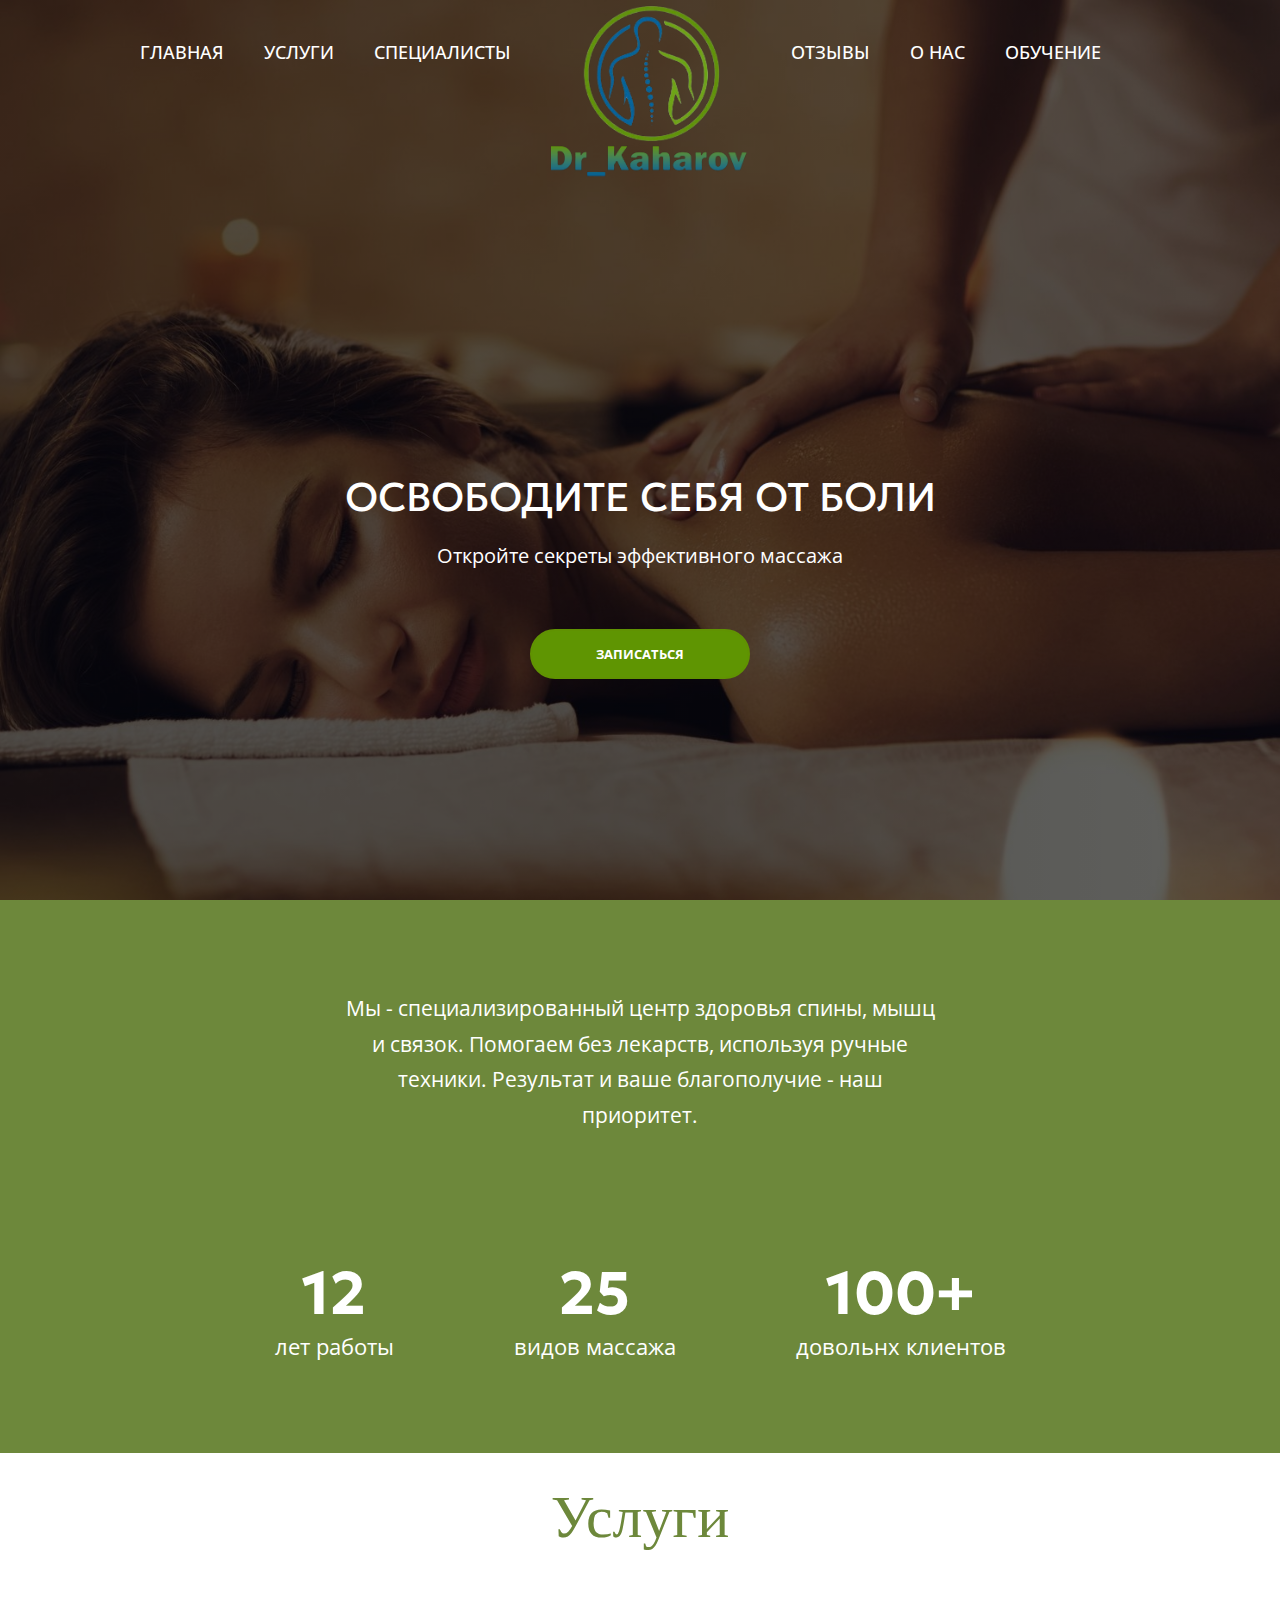
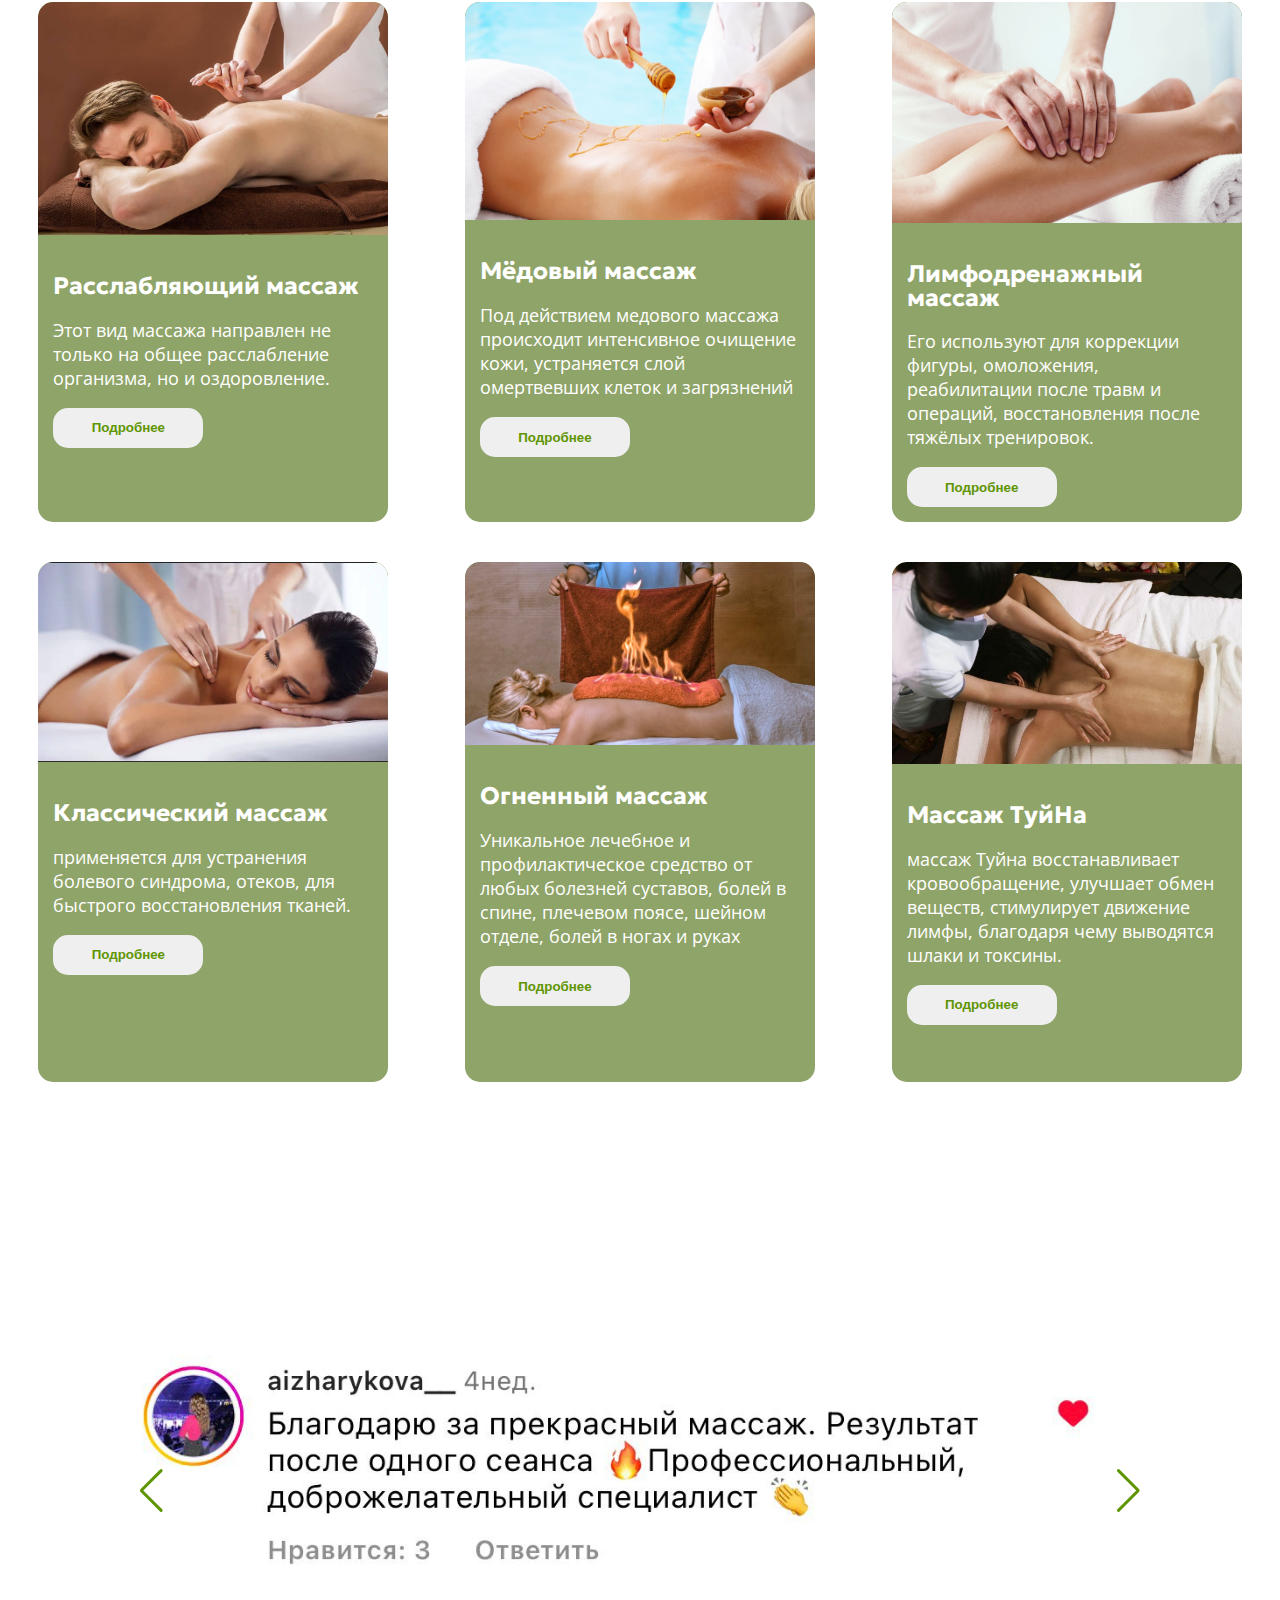
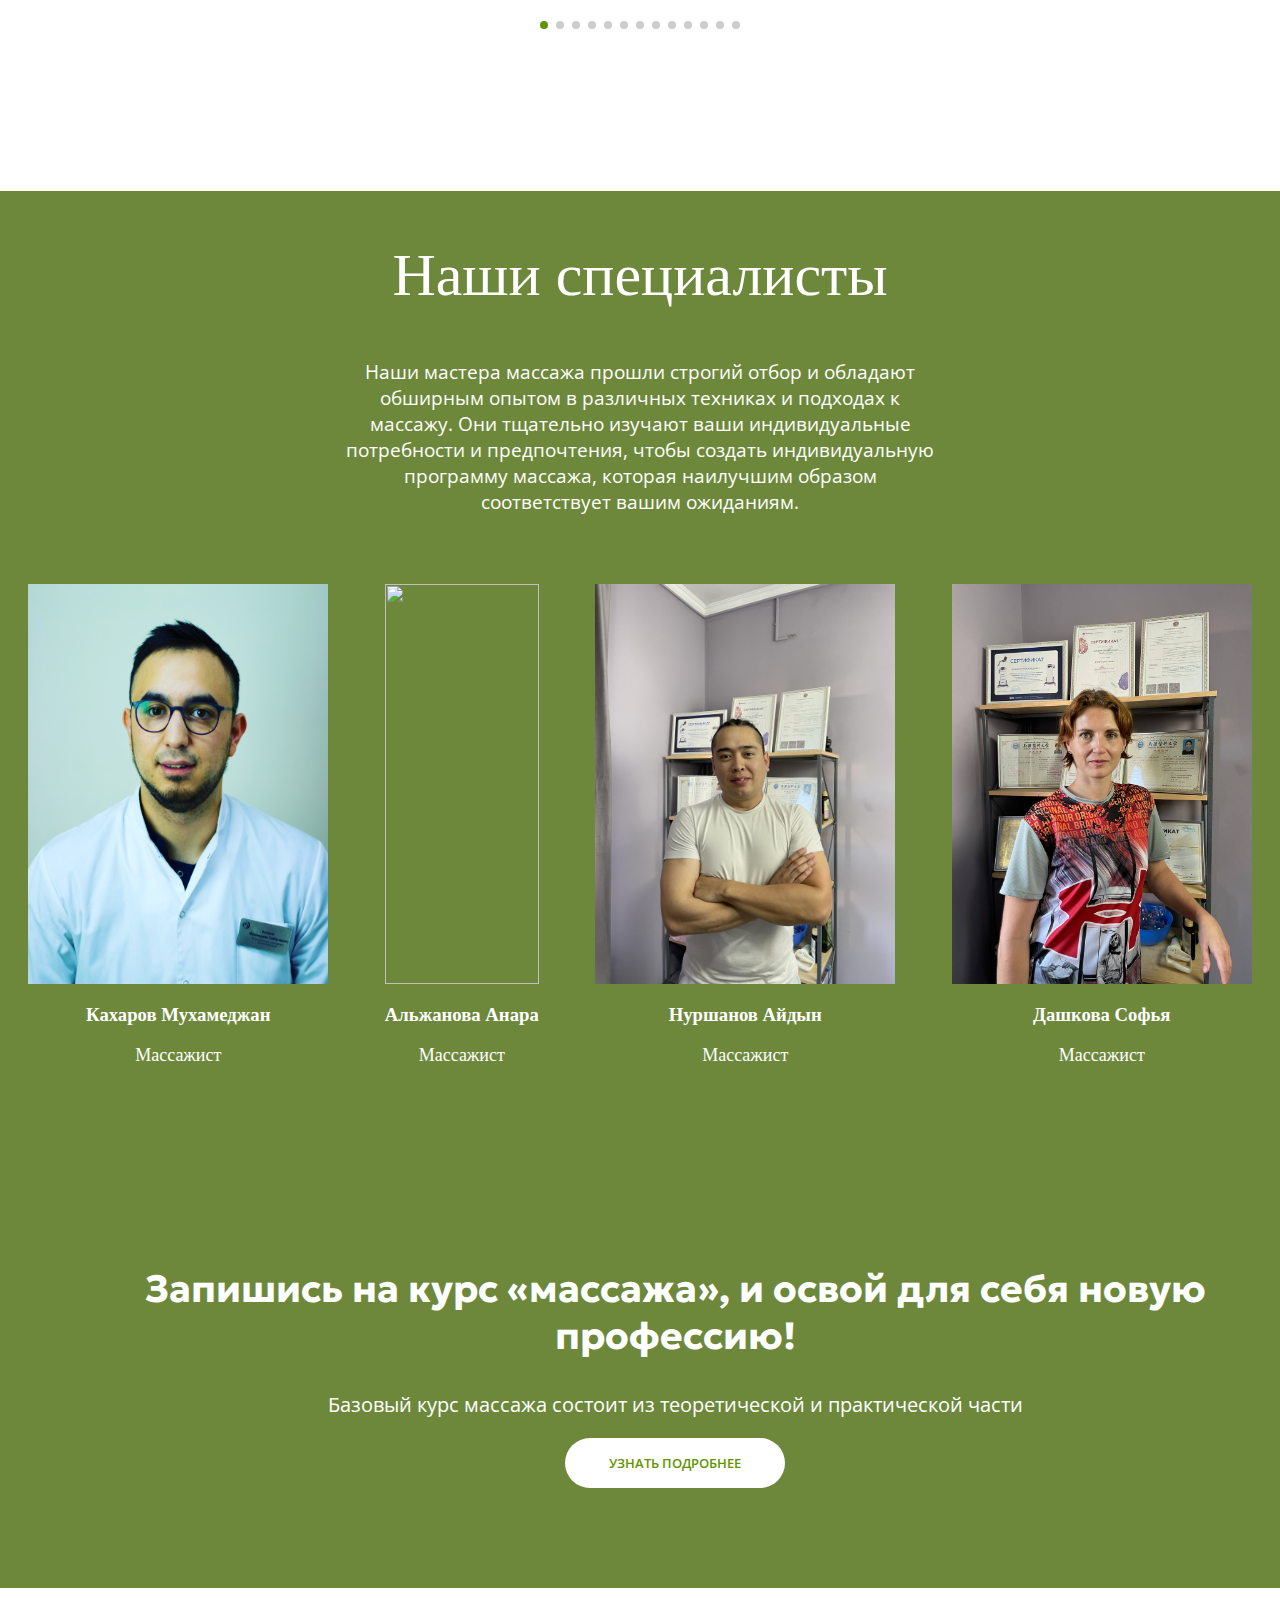
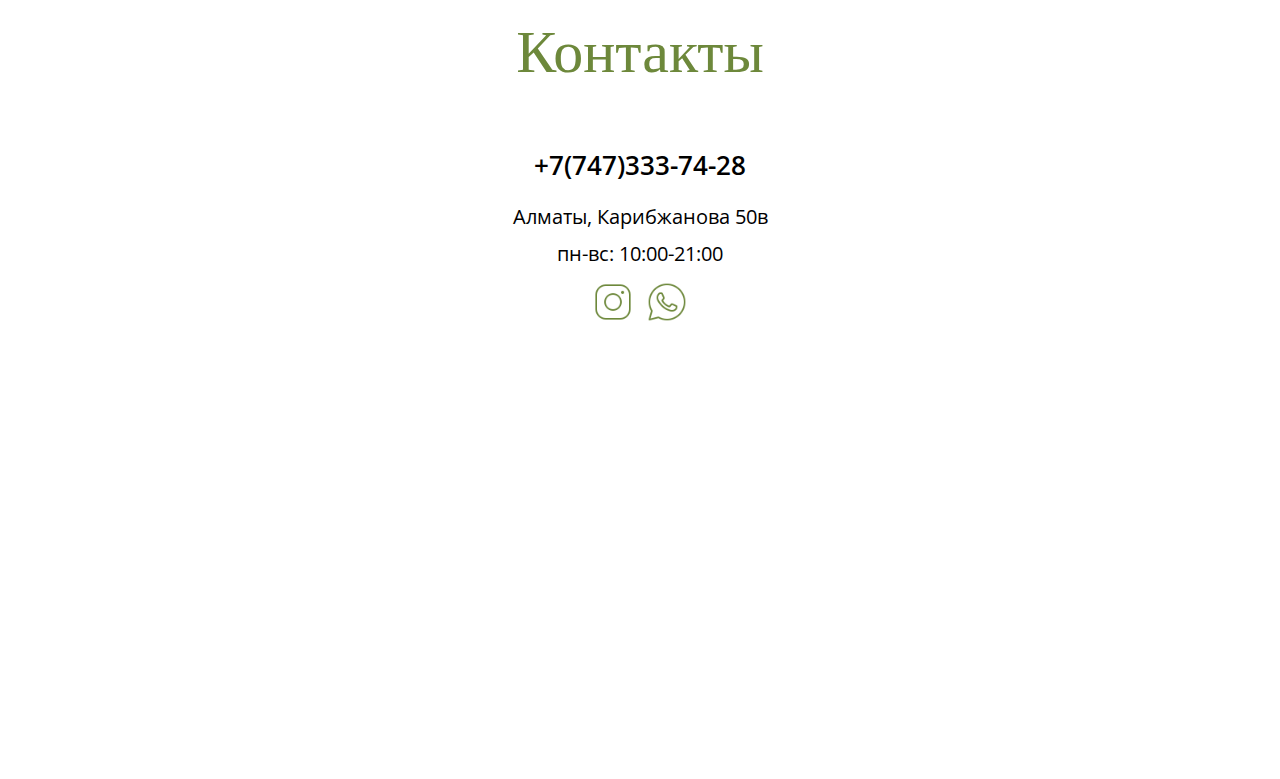
==== commit 62eb22bf: "Add files via upload" ====
--- a/index.html
+++ b/index.html
@@ -51,8 +51,8 @@
                             <div><a href="#about-us">О нас</a></div>
                             <div><a href="#education">Обучение</a></div>
                             <div class="sm-icons">
-                                <a href=""><img src="./img/icons8-instagram-50.png" alt=""></a>
-                                <a href=""><img src="./img/icons8-whatsapp-50.png" alt=""></a>
+                                <a href="https://www.instagram.com/dr_kaharov/"><img src="./img/icons8-instagram-50.png" alt=""></a>
+                                <a href="https://wa.me/77473337428"><img src="./img/icons8-whatsapp-50.png" alt=""></a>
                             </div>
                         </div>
                     </div>    
@@ -61,7 +61,7 @@
                     <div class="main__text">
                         <h1 class="main__title">Освободите себя от боли</h1>
                         <p class="main__subtitle">Откройте секреты эффективного массажа</p>
-                        <button class="main__button"><a href="">Записаться</a></button>
+                        <button class="main__button"><a href="https://wa.me/77473337428">Записаться</a></button>
                     </div>
                 </section>
             </div>
@@ -101,7 +101,7 @@
                             <div class="services__card_text">
                                 <h2 class="services__card_title">Расслабляющий массаж</h2>
                                 <p class="services__card_paragraph">Этот вид массажа направлен не только на общее расслабление организма, но и оздоровление.</p>
-                                <button class="services__card_btn">Подробнее</button>
+                                <a href="./services/relaxing-massage.html"><button class="services__card_btn">Подробнее</button></a>
                             </div>    
                         </div>
                     </div>
@@ -113,7 +113,7 @@
                             <div class="services__card_text">
                                 <h2 class="services__card_title">Мёдовый массаж</h2>
                                 <p class="services__card_paragraph">Под действием медового массажа происходит интенсивное очищение кожи, устраняется слой омертвевших клеток и загрязнений</p>
-                                <button class="services__card_btn">Подробнее</button>
+                                <a href="./services/honey-massage.html"><button class="services__card_btn">Подробнее</button></a>
                             </div>    
                         </div>
                     </div>
@@ -125,7 +125,7 @@
                             <div class="services__card_text">
                                 <h2 class="services__card_title">Лимфодренажный массаж</h2>
                                 <p class="services__card_paragraph">Его используют для коррекции фигуры, омоложения, реабилитации после травм и операций, восстановления после тяжёлых тренировок.</p>
-                                <button class="services__card_btn">Подробнее</button>
+                                <a href="./services/Lymphatic-drainage-massage.html"><button class="services__card_btn">Подробнее</button></a>
                             </div>    
                         </div>
                     </div>
@@ -137,7 +137,7 @@
                             <div class="services__card_text">
                                 <h2 class="services__card_title">Классический массаж</h2>
                                 <p class="services__card_paragraph"> применяется для устранения болевого синдрома, отеков, для быстрого восстановления тканей.</p>
-                                <button class="services__card_btn">Подробнее</button>
+                                <a href="./services/classic-massage.html"><button class="services__card_btn">Подробнее</button></a>
                             </div>    
                         </div>
                     </div>
@@ -149,7 +149,7 @@
                             <div class="services__card_text">
                                 <h2 class="services__card_title">Огненный массаж</h2>
                                 <p class="services__card_paragraph">Уникальное лечебное и профилактическое средство от любых болезней суставов, болей в спине, плечевом поясе, шейном отделе, болей в ногах и руках</p>
-                                <button class="services__card_btn">Подробнее</button>
+                                <a href="./services/fire-massage.html"><button class="services__card_btn">Подробнее</button></a>
                             </div>    
                         </div>
                     </div>
@@ -161,7 +161,7 @@
                             <div class="services__card_text">
                                 <h2 class="services__card_title">Массаж ТуйНа</h2>
                                 <p class="services__card_paragraph">массаж Туйна восстанавливает кровообращение, улучшает обмен веществ, стимулирует движение лимфы, благодаря чему выводятся шлаки и токсины.</p>
-                                <button class="services__card_btn">Подробнее</button>
+                                <a href="./services/TuiNa-massage.html"><button class="services__card_btn">Подробнее</button></a>
                             </div>    
                         </div>
                     </div>
@@ -232,12 +232,12 @@
                     <h2>Наши специалисты</h2>
                 </div>
                 <div class="subtitle">
-                    <p>Lorem ipsum dolor sit amet consectetur adipisicing elit. Earum, possimus? Sint unde perspiciatis, accusamus et cupiditate minima odit consequatur id quos, amet sunt similique.</p>
+                    <p>Наши мастера массажа прошли строгий отбор и обладают обширным опытом в различных техниках и подходах к массажу. Они тщательно изучают ваши индивидуальные потребности и предпочтения, чтобы создать индивидуальную программу массажа, которая наилучшим образом соответствует вашим ожиданиям.</p>
                 </div>
                 <div class="specialists__content">
                     <div class="specialists__card">
                         <div class="specialists__card_img">
-                            <a href="./html/specialists/kaharov-muhamedzhan.html"><img src="./img/specialist3.JPEG" alt=""></a>
+                            <a href="./specialists/kaharov-muhamedzhan.html"><img src="./img/specialist3.JPEG" alt=""></a>
                         </div>
                         <div class="specialists__card_text">
                             <h3>Кахаров Мухамеджан</h3>
@@ -246,7 +246,7 @@
                     </div>
                     <div class="specialists__card">
                         <div class="specialists__card_img">
-                            <a href="./html/specialists/alzhanova-anara.html"><img src="./img/specialist1.png" alt=""></a>
+                            <a href="./specialists/alzhanova-anara.html"><img src="./img/specialist1.png" alt=""></a>
                         </div>
                         <div class="specialists__card_text">
                             <h3>Альжанова Анара</h3>
@@ -255,7 +255,7 @@
                     </div>
                     <div class="specialists__card">
                         <div class="specialists__card_img">
-                            <a href="./html/specialists/nurshanov-aidyn.html"><img src="./img/specialist2.jpg" alt=""></a>
+                            <a href="./specialists/nurshanov-aidyn.html"><img src="./img/specialist2.jpg" alt=""></a>
                         </div>
                         <div class="specialists__card_text">
                             <h3>Нуршанов Айдын</h3>
@@ -264,7 +264,7 @@
                     </div>
                     <div class="specialists__card">
                         <div class="specialists__card_img">
-                            <a href="./html/specialists/dashkova-sofiya.html"><img src="./img/specialist4.jpg" alt=""></a>
+                            <a href="./specialists/dashkova-sofiya.html"><img src="./img/specialist4.jpg" alt=""></a>
                         </div>
                         <div class="specialists__card_text">
                             <h3>Дашкова Софья</h3>
@@ -278,12 +278,12 @@
             <div class="container">
                 <div class="education__content">
                     <div class="education__left-side">
-                        <img src="./img/main-bg.jpg" alt="">
+                        <img src="./img/edu-bg.jpg" alt="">
                     </div>
                     <div class="education__right-side">
                         <h2>Запишись на курс «массажа», и освой для себя новую профессию!</h2>
                         <p>Базовый курс массажа состоит из теоретической и практической части</p>
-                        <a href=""><button>Узнать подробнее</button></a>
+                        <a href="https://wa.me/77473337428"><button>Узнать подробнее</button></a>
                     </div>
                 </div>
             </div>
@@ -300,8 +300,8 @@
                         <p>пн-вс: 10:00-21:00</p>
                     </div>    
                     <div class="sm-icons">
-                        <a href=""><img src="./img/icons8-instagram-50(2).png" alt=""></a>
-                        <a href=""><img src="./img/icons8-instagram-50(3).png" alt=""></a>
+                        <a href="https://www.instagram.com/dr_kaharov/"><img src="./img/icons8-instagram-50(2).png" alt=""></a>
+                        <a href="https://wa.me/77473337428"><img src="./img/icons8-instagram-50(3).png" alt=""></a>
                     </div>
                 </div>
             </div>
--- a/sourse/css/style.css
+++ b/sourse/css/style.css
@@ -474,10 +474,12 @@
 }
 .specialists__card_img {
   max-width: 300px;
+  height: 400px;
   overflow: hidden;
 }
 .specialists__card_img img {
   width: 100%;
+  height: 100%;
   -webkit-transition: 0.5s;
   transition: 0.5s;
 }
